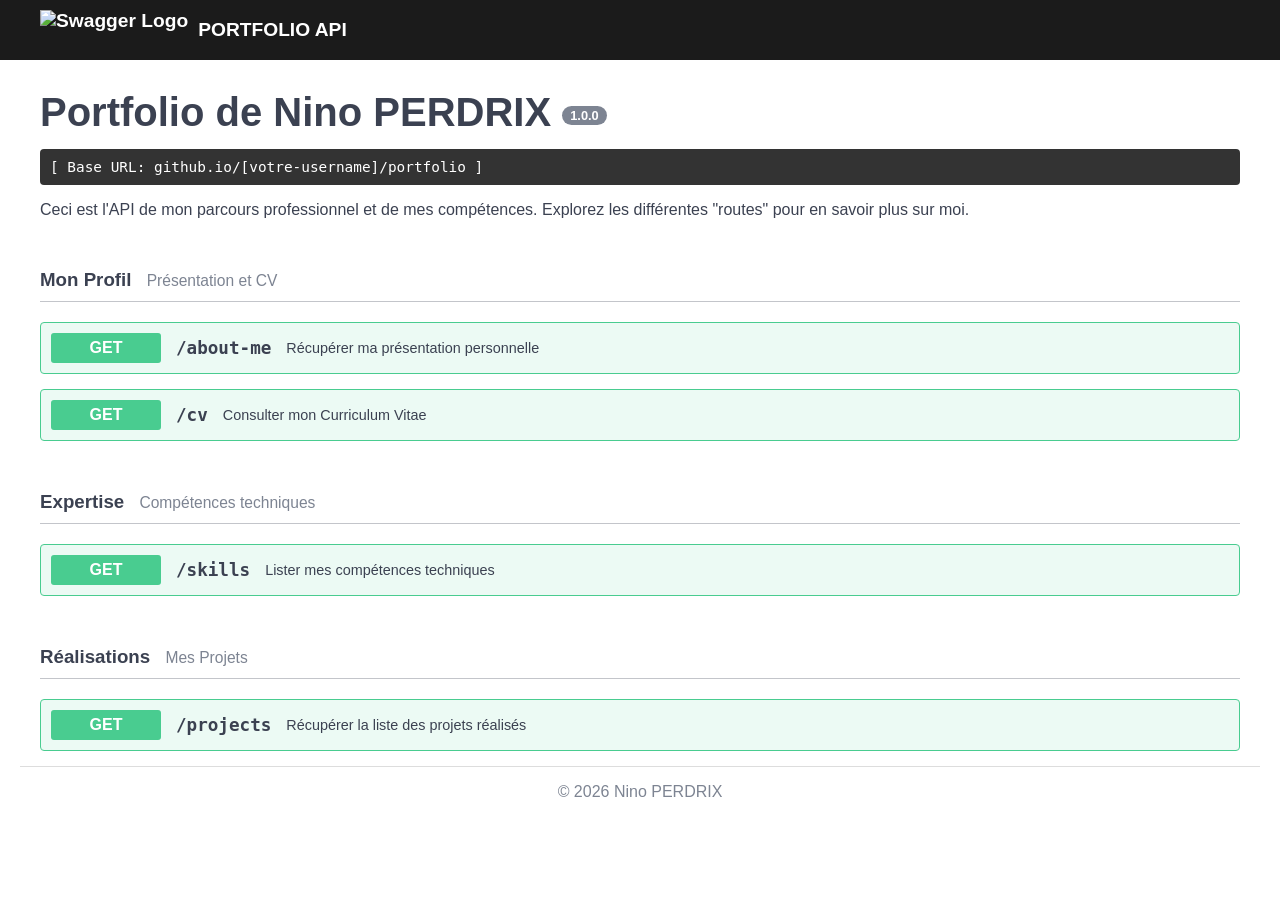
==== index.html @ 10e9fa05 "initial commit" ====
<!DOCTYPE html>
<html lang="fr">
<head>
    <meta charset="UTF-8">
    <meta name="viewport" content="width=device-width, initial-scale=1.0">
    <title>Portfolio API - Swagger Style</title>
    <link rel="stylesheet" href="assets/css/style.css">
    <link rel="icon" type="image/png" href="https://static1.smartbear.co/swagger/media/assets/images/swagger_fav.png">
</head>
<body>
    <header class="topbar">
        <div class="wrapper">
            <a href="#" class="logo">
                <img src="https://static1.smartbear.co/swagger/media/assets/images/swagger_logo.svg" alt="Swagger Logo">
                <span>PORTFOLIO API</span>
            </a>
        </div>
    </header>

    <div class="info-section wrapper">
        <div class="info-header">
            <h1 class="title">Portfolio de Nino PERDRIX <span class="version">1.0.0</span></h1>
            <pre class="base-url">[ Base URL: github.io/[votre-username]/portfolio ]</pre>
            <div class="description">
                <p>Ceci est l'API de mon parcours professionnel et de mes compétences. Explorez les différentes "routes" pour en savoir plus sur moi.</p>
            </div>
        </div>
    </div>

    <main class="wrapper">
        <section class="tag-section">
            <h3 class="tag-title">Mon Profil <small>Présentation et CV</small></h3>
            
            <!-- About Me -->
            <div class="opblock opblock-get" id="about-op">
                <div class="opblock-summary" onclick="toggleOp('about-op')">
                    <span class="opblock-summary-method">GET</span>
                    <span class="opblock-summary-path">/about-me</span>
                    <span class="opblock-summary-description">Récupérer ma présentation personnelle</span>
                </div>
                <div class="opblock-body">
                    <div class="opblock-execute">
                        <a href="pages/about-me.html" class="btn-execute">EXECUTE</a>
                    </div>
                    <div class="responses-wrapper">
                        <div class="response-header">Response Body</div>
                        <pre class="response-content">
{
  "name": "[Votre Nom]",
  "bio": "Étudiant passionné par [Domaine], actuellement en BUT Informatique.",
  "location": "Ville, France",
  "interests": ["Développement Web", "IA", "Design"]
}
                        </pre>
                    </div>
                </div>
            </div>

            <!-- CV -->
            <div class="opblock opblock-get" id="cv-op">
                <div class="opblock-summary" onclick="toggleOp('cv-op')">
                    <span class="opblock-summary-method">GET</span>
                    <span class="opblock-summary-path">/cv</span>
                    <span class="opblock-summary-description">Consulter mon Curriculum Vitae</span>
                </div>
                <div class="opblock-body">
                    <div class="opblock-execute">
                        <a href="pages/cv.html" class="btn-execute">EXECUTE</a>
                    </div>
                    <div class="responses-wrapper">
                        <div class="response-header">Response (PDF Link)</div>
                        <div class="response-content">
                            <p>Accéder au fichier complet : <a href="assets/mon_cv.pdf" target="_blank">curriculum_vitae.pdf</a></p>
                            <h4>Expériences clés :</h4>
                            <ul>
                                <li><strong>Stage [Entreprise]</strong> : Développement de [Projet] (2025)</li>
                                <li><strong>BUT Informatique</strong> : IUT de [Ville] (En cours)</li>
                            </ul>
                        </div>
                    </div>
                </div>
            </div>
        </section>

        <section class="tag-section">
            <h3 class="tag-title">Expertise <small>Compétences techniques</small></h3>
            
            <!-- Skills -->
            <div class="opblock opblock-get" id="skills-op">
                <div class="opblock-summary" onclick="toggleOp('skills-op')">
                    <span class="opblock-summary-method">GET</span>
                    <span class="opblock-summary-path">/skills</span>
                    <span class="opblock-summary-description">Lister mes compétences techniques</span>
                </div>
                <div class="opblock-body">
                    <div class="opblock-execute">
                        <a href="pages/skills.html" class="btn-execute">EXECUTE</a>
                    </div>
                    <div class="responses-wrapper">
                        <div class="response-header">Response Body</div>
                        <pre class="response-content">
[
  { "category": "Frontend", "items": ["HTML/CSS", "JavaScript", "Vue.js"] },
  { "category": "Backend", "items": ["Java", "Python", "SQL"] },
  { "category": "Tools", "items": ["Git", "Docker", "VS Code"] }
]
                        </pre>
                    </div>
                </div>
            </div>
        </section>

        <section class="tag-section">
            <h3 class="tag-title">Réalisations <small>Mes Projets</small></h3>
            
            <!-- Projects -->
            <div class="opblock opblock-get" id="projects-op">
                <div class="opblock-summary" onclick="toggleOp('projects-op')">
                    <span class="opblock-summary-method">GET</span>
                    <span class="opblock-summary-path">/projects</span>
                    <span class="opblock-summary-description">Récupérer la liste des projets réalisés</span>
                </div>
                <div class="opblock-body">
                    <div class="opblock-execute">
                        <a href="pages/projects.html" class="btn-execute">EXECUTE</a>
                    </div>
                    <div class="responses-wrapper">
                        <div class="response-header">Response Body</div>
                        <div class="response-content">
                            <div class="project-item">
                                <h5>Projet 1 : Gestionnaire de Stock</h5>
                                <p>Application JavaFX pour gérer l'inventaire d'une petite boutique.</p>
                                <ul>
                                    <li><strong>Tech:</strong> Java, SQLite</li>
                                    <li><strong>Lien:</strong> <a href="https://github.com/votre-username/projet1">GitHub Repo</a></li>
                                </ul>
                                <img src="https://via.placeholder.com/400x200?text=Aperçu+Projet+1" alt="Screenshot Projet 1">
                            </div>
                            <hr>
                            <div class="project-item">
                                <h5>Projet 2 : Portfolio Web</h5>
                                <p>Création d'un site statique responsive avec Jekyll.</p>
                                <ul>
                                    <li><strong>Tech:</strong> HTML, CSS, JavaScript</li>
                                    <li><strong>Lien:</strong> <a href="#">Live Demo</a></li>
                                </ul>
                            </div>
                        </div>
                    </div>
                </div>
            </div>
        </section>
    </main>

    <footer class="wrapper">
        <p>&copy; 2026 Nino PERDRIX</p>
    </footer>

    <script src="assets/js/main.js"></script>
</body>
</html>
---- assets/css/style.css ----
:root {
    --swagger-green: #49cc90;
    --swagger-blue: #61affe;
    --swagger-bg: #fafafa;
    --swagger-border: #e8e8e8;
}

body {
    font-family: sans-serif;
    color: #3b4151;
    margin: 0;
    background-color: #fff;
}

.wrapper {
    max-width: 1200px;
    margin: 0 auto;
    padding: 0 20px;
}

.topbar {
    background-color: #1b1b1b;
    padding: 10px 0;
    margin-bottom: 30px;
}

.logo {
    display: flex;
    align-items: center;
    text-decoration: none;
    color: #fff;
    font-weight: bold;
    font-size: 1.2rem;
}

.logo img {
    height: 40px;
    margin-right: 10px;
}

.info-header {
    margin-bottom: 40px;
}

.title {
    font-size: 2.5rem;
    margin-bottom: 10px;
}

.version {
    font-size: 0.8rem;
    background: #7d8492;
    color: #fff;
    padding: 2px 8px;
    border-radius: 10px;
    vertical-align: middle;
}

.base-url {
    background: #333;
    color: #fff;
    padding: 10px;
    font-size: 0.9rem;
    border-radius: 4px;
}

.tag-title {
    border-bottom: 1px solid rgba(59,65,81,.3);
    padding: 10px 0;
    margin: 40px 0 20px;
}

.tag-title small {
    font-weight: normal;
    color: #7d8492;
    margin-left: 10px;
}

/* Opblock (The swagger route blocks) */
.opblock {
    margin-bottom: 15px;
    border: 1px solid #000;
    border-radius: 4px;
    background: rgba(73,204,144,.1);
    border-color: var(--swagger-green);
    overflow: hidden;
}

.opblock-summary {
    padding: 10px;
    display: flex;
    align-items: center;
    cursor: pointer;
}

.opblock-summary-method {
    background: var(--swagger-green);
    color: #fff;
    padding: 6px 15px;
    border-radius: 3px;
    font-weight: bold;
    min-width: 80px;
    text-align: center;
    margin-right: 15px;
}

.opblock-summary-path {
    font-family: monospace;
    font-weight: bold;
    font-size: 1.1rem;
    margin-right: 15px;
}

.opblock-summary-description {
    color: #3b4151;
    font-size: 0.9rem;
}

.opblock-body {
    display: none; /* Hidden by default */
    padding: 20px;
    background: #fff;
    border-top: 1px solid var(--swagger-green);
}

.opblock-execute {
    display: flex;
    justify-content: flex-end;
    margin-bottom: 15px;
}

.btn-execute {
    background-color: var(--swagger-blue);
    color: #fff;
    border: none;
    padding: 8px 30px;
    font-weight: bold;
    border-radius: 4px;
    cursor: pointer;
    text-decoration: none;
    font-size: 0.9rem;
    transition: opacity 0.2s;
}

.btn-execute:hover {
    opacity: 0.8;
}

.opblock.is-open .opblock-body {
    display: block;
}

.responses-wrapper {
    background: #f8f8f8;
    border: 1px solid #ddd;
    border-radius: 4px;
}

.response-header {
    padding: 10px;
    background: #333;
    color: #fff;
    font-size: 0.8rem;
    font-weight: bold;
}

.response-content {
    padding: 15px;
    margin: 0;
    font-family: monospace;
    white-space: pre-wrap;
    overflow-x: auto;
}

.project-item img {
    max-width: 100%;
    margin-top: 10px;
    border: 1px solid #ddd;
}

footer {
    margin-top: 100px;
    padding: 40px 0;
    border-top: 1px solid #ddd;
    text-align: center;
    color: #7d8492;
}
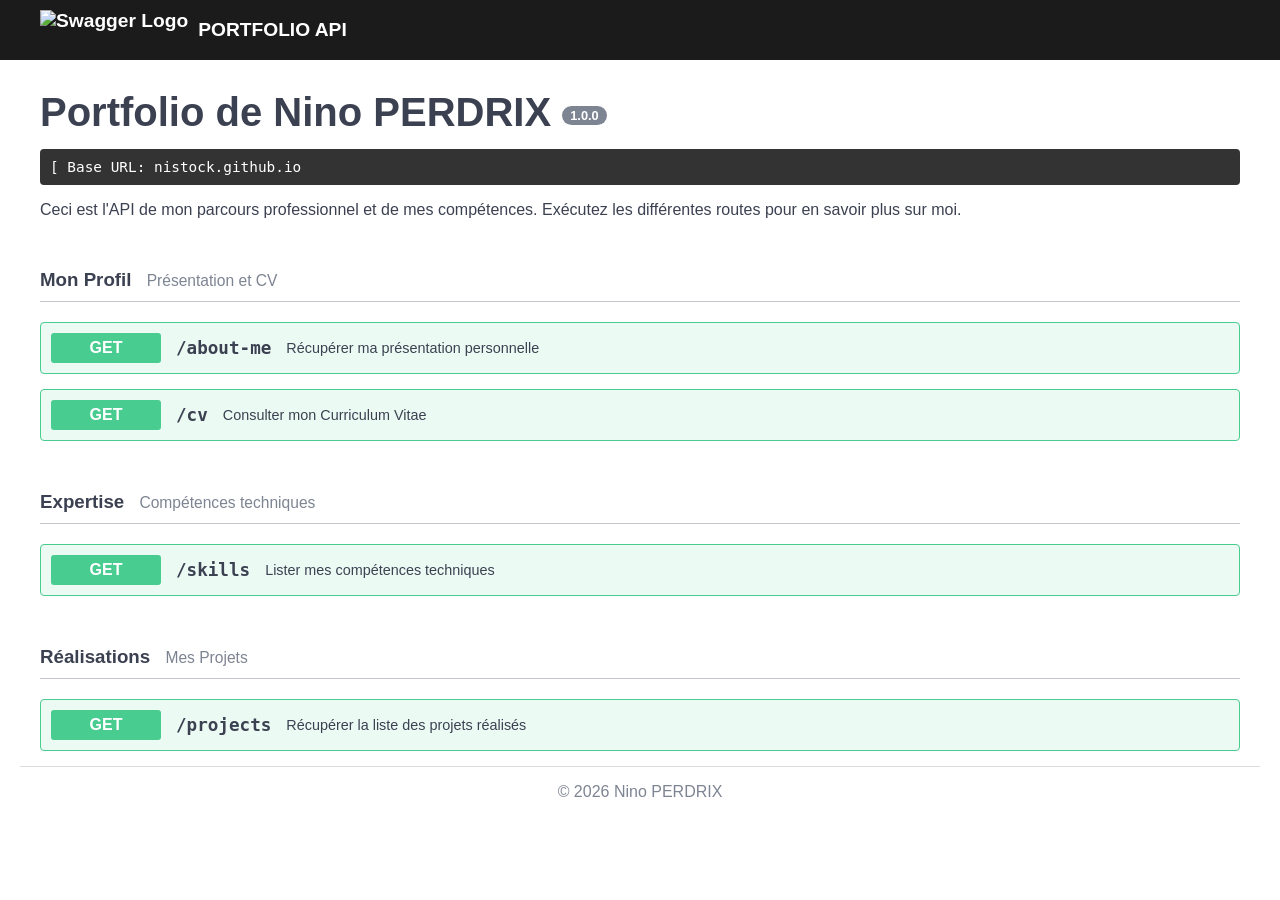
==== commit 9f2600df: "update" ====
--- a/index.html
+++ b/index.html
@@ -20,9 +20,9 @@
     <div class="info-section wrapper">
         <div class="info-header">
             <h1 class="title">Portfolio de Nino PERDRIX <span class="version">1.0.0</span></h1>
-            <pre class="base-url">[ Base URL: github.io/[votre-username]/portfolio ]</pre>
+            <pre class="base-url">[ Base URL: nistock.github.io</pre>
             <div class="description">
-                <p>Ceci est l'API de mon parcours professionnel et de mes compétences. Explorez les différentes "routes" pour en savoir plus sur moi.</p>
+                <p>Ceci est l'API de mon parcours professionnel et de mes compétences. Exécutez les différentes routes pour en savoir plus sur moi.</p>
             </div>
         </div>
     </div>
@@ -46,10 +46,9 @@
                         <div class="response-header">Response Body</div>
                         <pre class="response-content">
 {
-  "name": "[Votre Nom]",
-  "bio": "Étudiant passionné par [Domaine], actuellement en BUT Informatique.",
-  "location": "Ville, France",
-  "interests": ["Développement Web", "IA", "Design"]
+  "name": "Nino PERDRIX",
+  "bio": "Étudiant passionné par le développement, la sécurité et le devops, actuellement en BUT Informatique.",
+  "interests": ["Informatique", "Tennis de Table", "Associatif", "Randonnées"]
 }
                         </pre>
                     </div>
@@ -73,8 +72,8 @@
                             <p>Accéder au fichier complet : <a href="assets/mon_cv.pdf" target="_blank">curriculum_vitae.pdf</a></p>
                             <h4>Expériences clés :</h4>
                             <ul>
-                                <li><strong>Stage [Entreprise]</strong> : Développement de [Projet] (2025)</li>
-                                <li><strong>BUT Informatique</strong> : IUT de [Ville] (En cours)</li>
+                                <li><strong>Stage [CERN] (2025)</strong> : Améliorations d'une application web de contrôle d'accès basé sur les rôles</li>
+                                <li><strong>Alternance [Ciril Group]</strong> : Maintenance et améliorations du socle logiciel Civil (En cours)</li>
                             </ul>
                         </div>
                     </div>
@@ -100,9 +99,8 @@
                         <div class="response-header">Response Body</div>
                         <pre class="response-content">
 [
-  { "category": "Frontend", "items": ["HTML/CSS", "JavaScript", "Vue.js"] },
-  { "category": "Backend", "items": ["Java", "Python", "SQL"] },
-  { "category": "Tools", "items": ["Git", "Docker", "VS Code"] }
+  { "category": "Backend", "items": ["Java", "C", "Php", "SQL"] },
+  { "category": "Tools", "items": ["Git", "Docker", "Linux"] }
 ]
                         </pre>
                     </div>
@@ -126,26 +124,24 @@
                     </div>
                     <div class="responses-wrapper">
                         <div class="response-header">Response Body</div>
-                        <div class="response-content">
-                            <div class="project-item">
-                                <h5>Projet 1 : Gestionnaire de Stock</h5>
-                                <p>Application JavaFX pour gérer l'inventaire d'une petite boutique.</p>
-                                <ul>
-                                    <li><strong>Tech:</strong> Java, SQLite</li>
-                                    <li><strong>Lien:</strong> <a href="https://github.com/votre-username/projet1">GitHub Repo</a></li>
-                                </ul>
-                                <img src="https://via.placeholder.com/400x200?text=Aperçu+Projet+1" alt="Screenshot Projet 1">
-                            </div>
-                            <hr>
-                            <div class="project-item">
-                                <h5>Projet 2 : Portfolio Web</h5>
-                                <p>Création d'un site statique responsive avec Jekyll.</p>
-                                <ul>
-                                    <li><strong>Tech:</strong> HTML, CSS, JavaScript</li>
-                                    <li><strong>Lien:</strong> <a href="#">Live Demo</a></li>
-                                </ul>
-                            </div>
-                        </div>
+                        <pre class="responses-content">
+[
+  {
+    "title": "Gestion données météorologiques et photovoltaïques",
+    "technologies": ["CakePHP", "Python", "SQlite", "Bash"]
+  },
+  {
+    "title": "Site de gestion de tournoi Volley Ball",
+    "technologies": ["Spring Boot", "VueJS", "Docker", "Mariadb"]
+  },
+  {
+    "title": "Serveur personnel"
+    "technologies": ["Linux", "Docker", "Crowdsec"]
+    "servicesDocker": [""]
+  },
+]
+                        </pre>
+
                     </div>
                 </div>
             </div>
